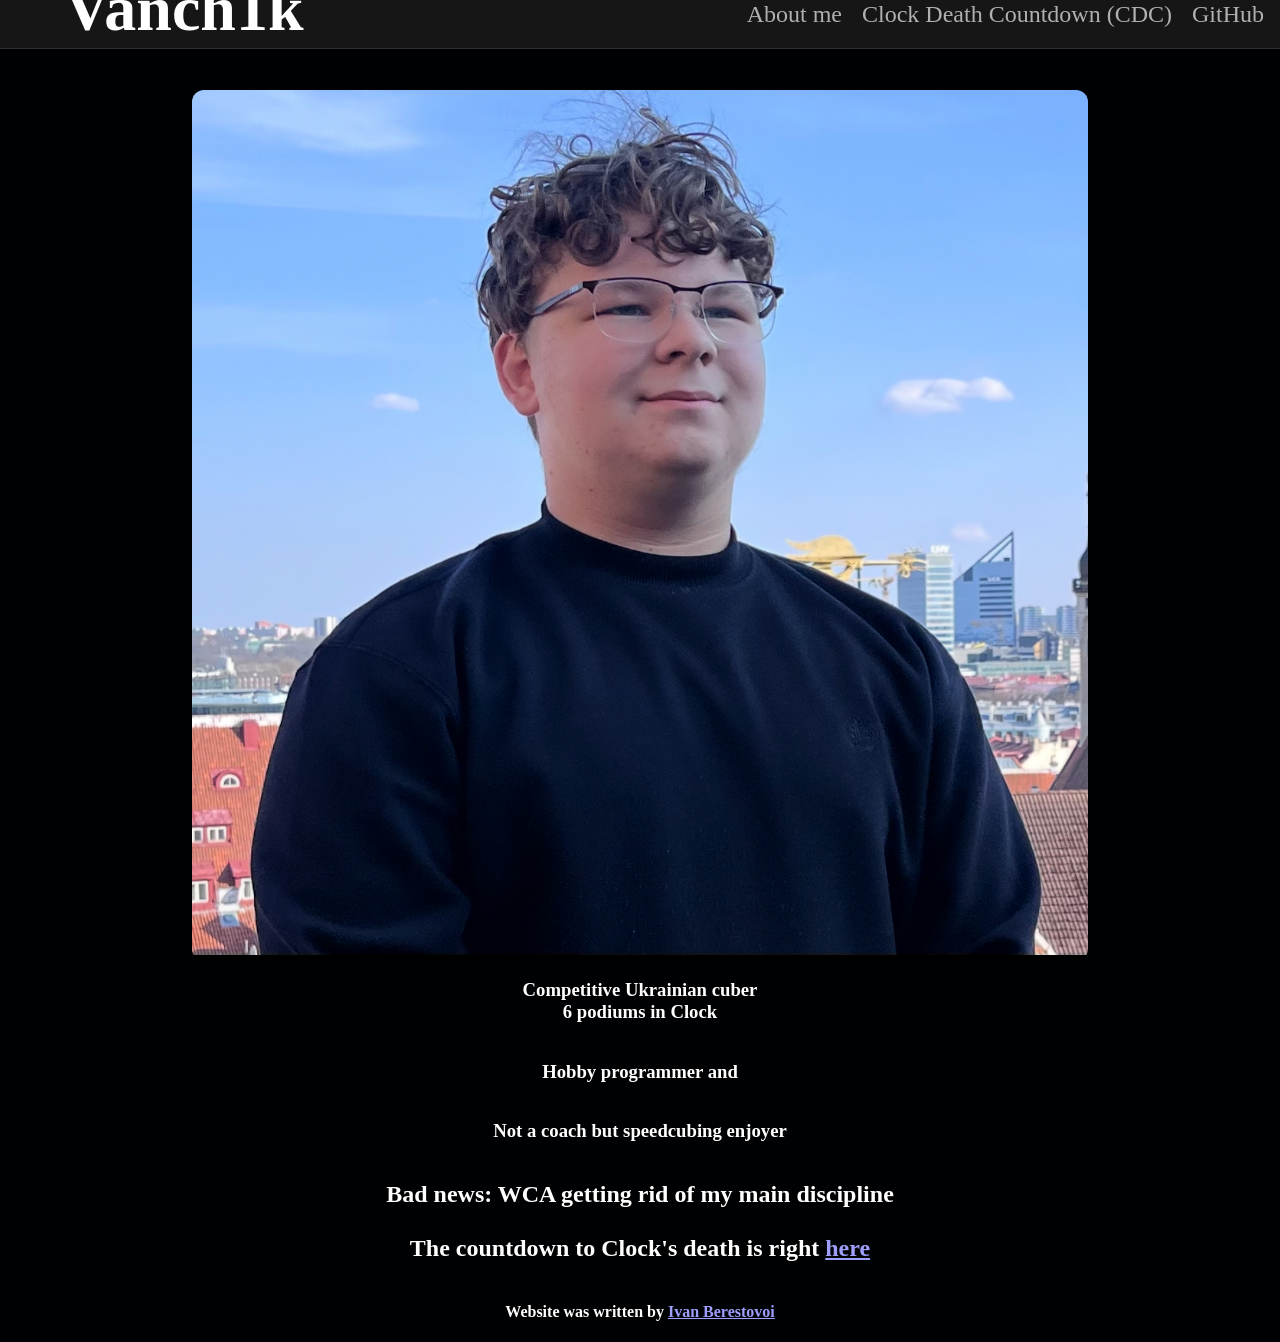
==== about.html @ eb2872b3 "$1" ====
<!DOCTYPE html>
<html lang="ru">
<link rel="icon" type="image/ico" href="public/favicon.ico" />
<head>
    <link rel="stylesheet" href="https://cdn.simplecss.org/simple.min.css">
    <meta charset="UTF-8">
    <title>Ivan Berestovoi</title>
    <link rel="stylesheet" href="custom.css">
    <link rel="stylesheet" href="style.css">

</head>
<body>
      <header class="glass-header">
        <div class="header-content">
            <a href="#" class="logo">Vanch1k</a>
            <nav class="nav-links">
                <a href="#">About me</a>
                <a href="CDC.html">Clock Death Countdown (CDC)</a>
                <a href="https://github.com/ivanb-bit" target="_blank">GitHub</a>
            </nav>
        </div>
    </header>


    <div class="flexim">

      <!--<div class="header-nav">
        <a class = "to-right" href="https://github.com/ivanb-bit">MY GITHUB</a>
      </div>-->


      <img src="/public/profile_picture.jpg" class = "my-image" alt="profile_picture">

    <h3 class="center-me">Competitive Ukrainian cuber<br>6 podiums in Clock</h3>
    <h3 class = 'center-me'>Hobby programmer and </h3>
    <h3 class="center-me">Not a coach but speedcubing enjoyer</h3>
    <h2 class="center-me">Bad news: WCA getting rid of my main discipline<br><br>The countdown to Clock's death is right <a href="CDC">here</a></h2>
    <h4 class = 'leftik'>Website was written by <a href = "mailto:ivancoder@proton.me">Ivan Berestovoi</a></h4>
  </div>

    <script>
        async function fetchMyStats() {
            try {
                // Стучимся на наш встроенный эндпоинт
                const res = await fetch('/api/wca');
                const data = await res.json();

                // Вставляем цифры в HTML
                document.getElementById('comps').innerText = data.competitions;
                document.getElementById('name').innerText = data.name;
                document.getElementById('gold').textContent = data.gold;
                document.getElementById('silver').textContent = data.silver;
                document.getElementById('bronze').textContent = data.bronze;
            } catch (e) {
                console.error("Ошибка:", e);
            }
        }

        fetchMyStats();
    </script>
</body>
</html>
---- custom.css ----
:root {
  color-scheme: dark;
  --bg: #212121;
  --accent-bg: #2b2b2b;
  --text: #dcdcdc;
  --text-light: #ababab;
  --accent: #ffb300;
  --accent-hover: #ffe099;
  --accent-text: var(--bg);
  --code: #f06292;
  --preformatted: #ccc;
  --disabled: #111;
}
---- style.css ----
html,body{
  min-height: 100vh;
  margin: 0;
}

/*.ltr{
  margin-left: 104px;
}*/

.flexim{
  display: flex;
  flex-direction: column;
  width: 100%;
  max-width: 100%;
  margin: 0 auto;
  align-items: center;
  box-sizing: border-box;
}

.absolute-center {
    position: absolute;
    top: 50%;
    transform: translateY(-50%);
}

.my-image{
  display: block;
  margin: 0 auto;
  width: 70%;
  height:auto;
  border-radius: 12px;
}
.center-me {
    text-align: center;
}
.leftik{
    text-align: left;
}

.tables {
    width: 80%;
    max-width: 400px;
    margin: 10px auto;
    border-collapse: collapse;
    background-color: #2a2a2a;
    color: #ffffff;
    border-radius: 12px;
    overflow: hidden;
}


.glass-header {
    position: fixed;
    top: 0;
    left: 0;
    width: 100%;

    background: rgba(26, 26, 26, 0.85);
    backdrop-filter: blur(12px);
    -webkit-backdrop-filter: blur(12px);

    border-bottom: 1px solid rgba(255, 255, 255, 0.1);
    border-radius: 0;

    padding: 2px 24px;
    z-index: 1000;
}

.header-content {
    display: flex;
    justify-content: space-between;
    align-items: center;
    max-width: 1200px;
    margin: 0 auto;
}

.logo {
    color: #ffffff !important;
    font-weight: 900;
    text-decoration: none;
    font-size: 4rem;
    margin-top: -30px;
    align-self: center;
}

.nav-links {
    display: flex;
    gap: 20px;
    margin-top: -20px;
}



.nav-links a {
    color: #b0b0b0 !important;
    text-decoration: none;
    font-size: 1.5rem;
    transition: color 0.2s ease;

    border: none;
    background: transparent;
    padding: 0;
}

.nav-links a:hover {
    color: #ffffff !important;
    background: transparent !important;
    background-color: transparent !important;
    box-shadow: none !important;
}


.flexim {
    padding-top: 90px;
}

.tables th, .tables td {
    padding: 8px 10px;
    text-align: center;
    border: none;
}

.some-count {
    padding-bottom: 12px;
    font-weight: bold;
    font-size: 1.3em;
    color: #ffaa00;
}
.tables thead th {
    border-bottom: 1px solid #444;
}

body {
    background-color: #000102;
}
/*@media (max-width: 768px) {
    /* Убираем все лишние отступы у обертки */
    /*.main-content-wrapper {
        margin-top: 0 !important;
        padding-top: 10px !important;
        padding-bottom: 20px !important;
    }

    /* Чуть поджимаем отступы между самими блоками, если они слишком большие */
    /*.main-content-wrapper > * {
        margin-bottom: 15px !important;
    }
}
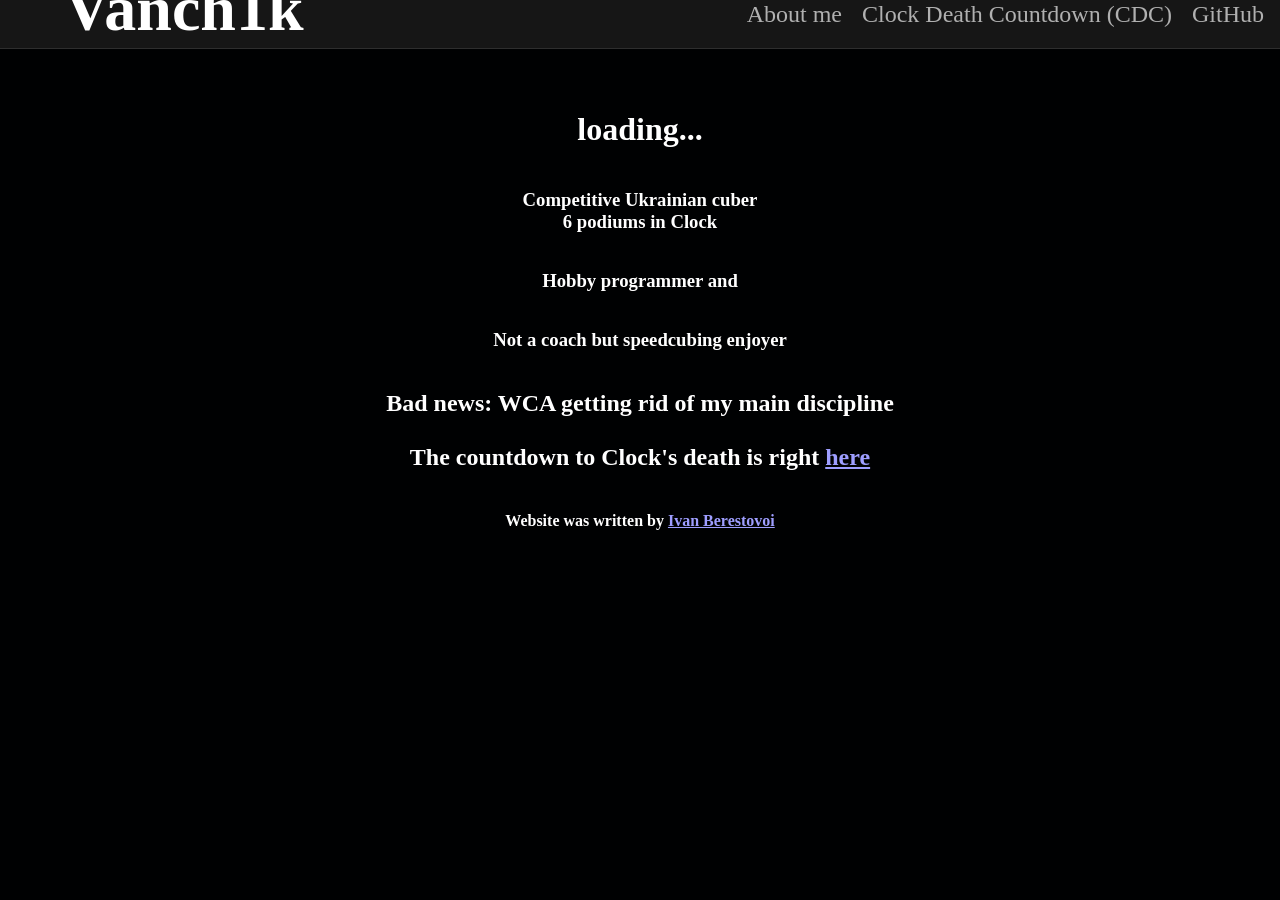
==== commit 904cbe1d: "$1" ====
--- a/about.html
+++ b/about.html
@@ -14,7 +14,7 @@
         <div class="header-content">
             <a href="#" class="logo">Vanch1k</a>
             <nav class="nav-links">
-                <a href="#">About me</a>
+                <a href="about.html">About me</a>
                 <a href="CDC.html">Clock Death Countdown (CDC)</a>
                 <a href="https://github.com/ivanb-bit" target="_blank">GitHub</a>
             </nav>
@@ -29,7 +29,7 @@
       </div>-->
 
 
-      <img src="/public/profile_picture.jpg" class = "my-image" alt="profile_picture">
+    <h1 class="center-me"><span id = "name">loading...</span></h1>
 
     <h3 class="center-me">Competitive Ukrainian cuber<br>6 podiums in Clock</h3>
     <h3 class = 'center-me'>Hobby programmer and </h3>
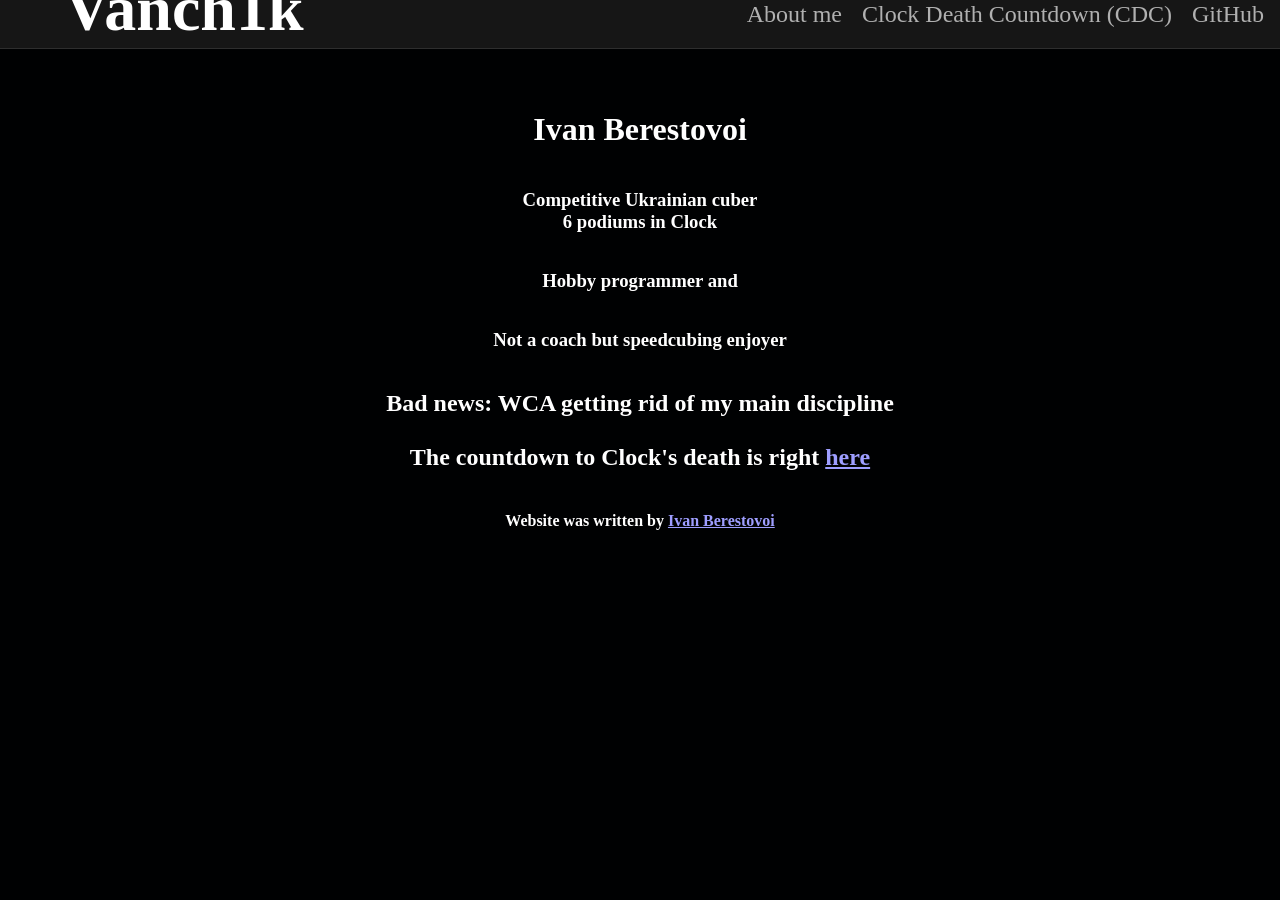
==== commit 3f86cf26: "$1" ====
--- a/about.html
+++ b/about.html
@@ -29,7 +29,7 @@
       </div>-->
 
 
-    <h1 class="center-me"><span id = "name">loading...</span></h1>
+    <h1 class="center-me">Ivan Berestovoi</h1>
 
     <h3 class="center-me">Competitive Ukrainian cuber<br>6 podiums in Clock</h3>
     <h3 class = 'center-me'>Hobby programmer and </h3>
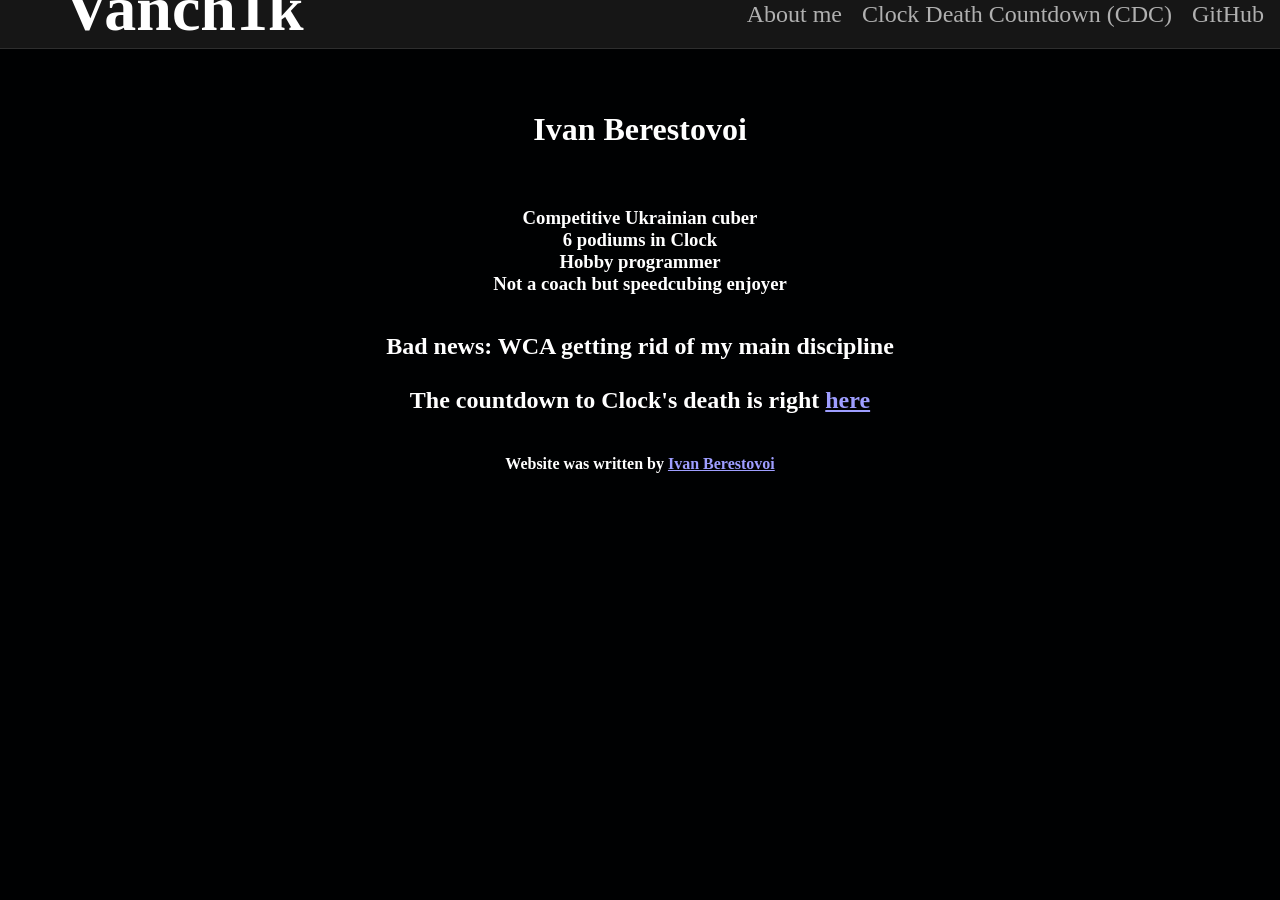
==== commit 9a32b4df: "$1" ====
--- a/about.html
+++ b/about.html
@@ -30,10 +30,8 @@
 
 
     <h1 class="center-me">Ivan Berestovoi</h1>
-
-    <h3 class="center-me">Competitive Ukrainian cuber<br>6 podiums in Clock</h3>
-    <h3 class = 'center-me'>Hobby programmer and </h3>
-    <h3 class="center-me">Not a coach but speedcubing enjoyer</h3>
+    <br>
+    <h3 class="center-me">Competitive Ukrainian cuber<br>6 podiums in Clock<br>Hobby programmer<br>Not a coach but speedcubing enjoyer</h3>
     <h2 class="center-me">Bad news: WCA getting rid of my main discipline<br><br>The countdown to Clock's death is right <a href="CDC">here</a></h2>
     <h4 class = 'leftik'>Website was written by <a href = "mailto:ivancoder@proton.me">Ivan Berestovoi</a></h4>
   </div>
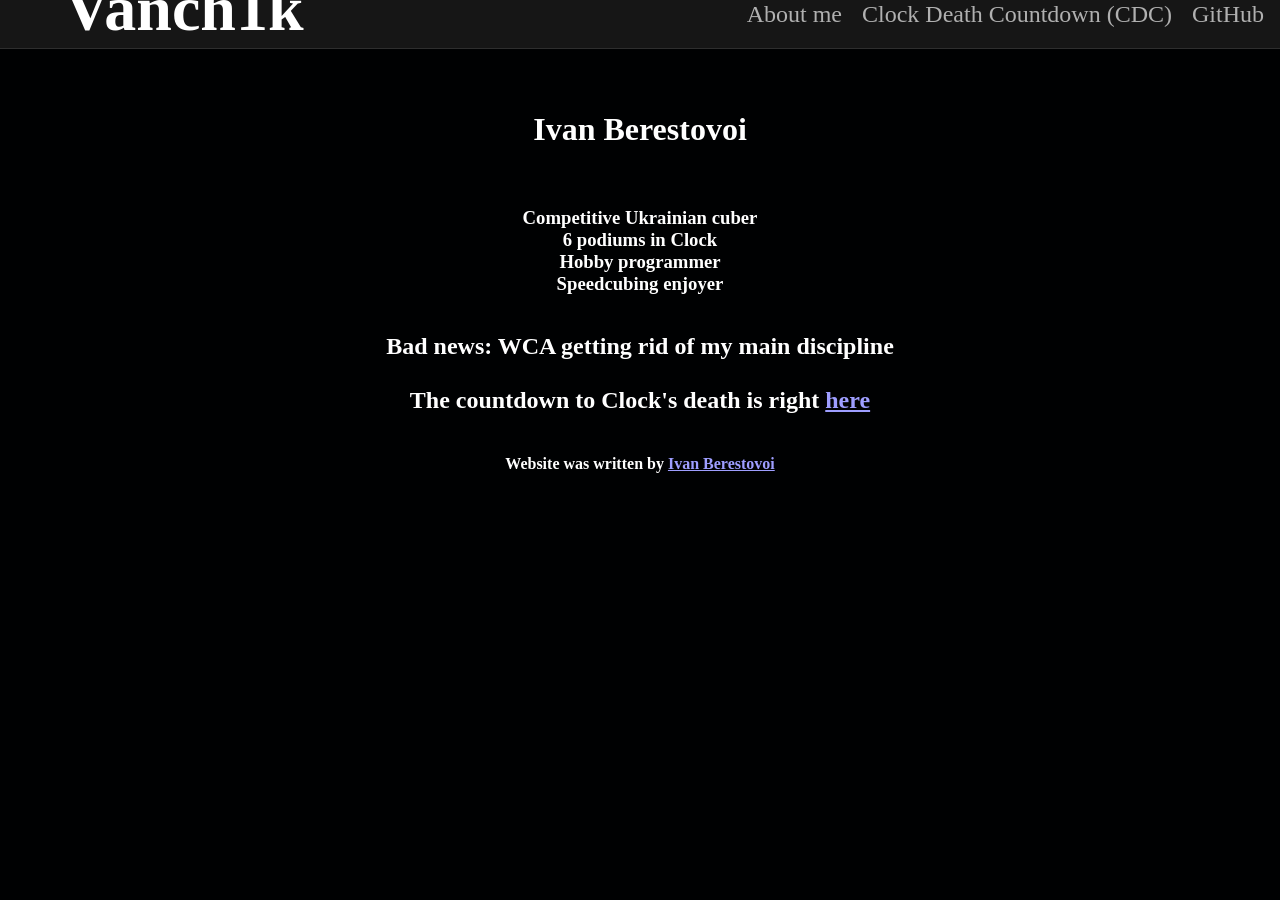
==== commit 9b3430ff: "Update description of speedcubing enjoyment" ====
--- a/about.html
+++ b/about.html
@@ -12,7 +12,7 @@
 <body>
       <header class="glass-header">
         <div class="header-content">
-            <a href="#" class="logo">Vanch1k</a>
+            <a href="index.html" class="logo">Vanch1k</a>
             <nav class="nav-links">
                 <a href="about.html">About me</a>
                 <a href="CDC.html">Clock Death Countdown (CDC)</a>
@@ -31,30 +31,13 @@
 
     <h1 class="center-me">Ivan Berestovoi</h1>
     <br>
-    <h3 class="center-me">Competitive Ukrainian cuber<br>6 podiums in Clock<br>Hobby programmer<br>Not a coach but speedcubing enjoyer</h3>
+    <h3 class="center-me">Competitive Ukrainian cuber<br>6 podiums in Clock<br>Hobby programmer<br>Speedcubing enjoyer</h3>
     <h2 class="center-me">Bad news: WCA getting rid of my main discipline<br><br>The countdown to Clock's death is right <a href="CDC">here</a></h2>
     <h4 class = 'leftik'>Website was written by <a href = "mailto:ivancoder@proton.me">Ivan Berestovoi</a></h4>
   </div>
 
     <script>
-        async function fetchMyStats() {
-            try {
-                // Стучимся на наш встроенный эндпоинт
-                const res = await fetch('/api/wca');
-                const data = await res.json();
-
-                // Вставляем цифры в HTML
-                document.getElementById('comps').innerText = data.competitions;
-                document.getElementById('name').innerText = data.name;
-                document.getElementById('gold').textContent = data.gold;
-                document.getElementById('silver').textContent = data.silver;
-                document.getElementById('bronze').textContent = data.bronze;
-            } catch (e) {
-                console.error("Ошибка:", e);
-            }
-        }
-
-        fetchMyStats();
+    
     </script>
 </body>
 </html>
--- a/style.css
+++ b/style.css
@@ -115,9 +115,14 @@
 }
 
 .tables th, .tables td {
-    padding: 8px 10px;
+    padding: 10px 20px;
     text-align: center;
     border: none;
+    width: 33.33%;
+}
+.tables:last-of-type th, 
+.tables:last-of-type td {
+    width: 50%;
 }
 
 .some-count {
